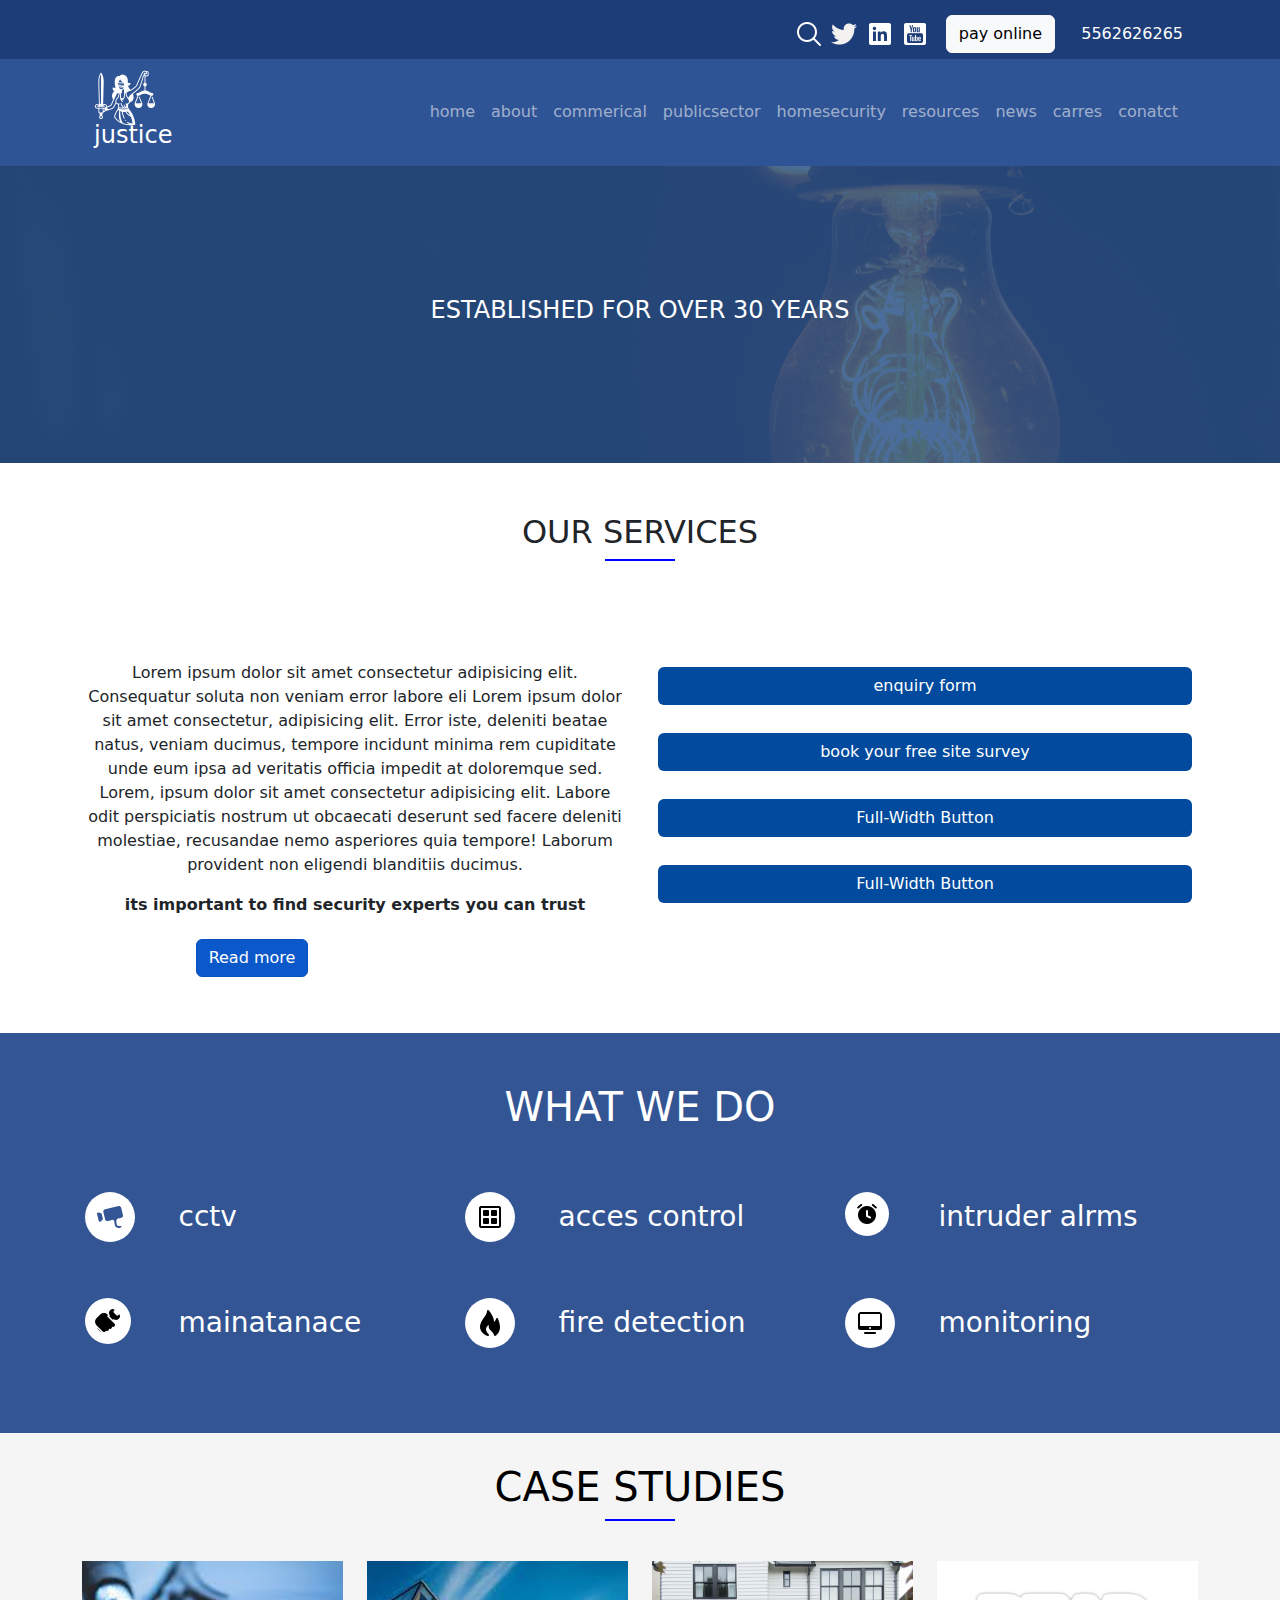
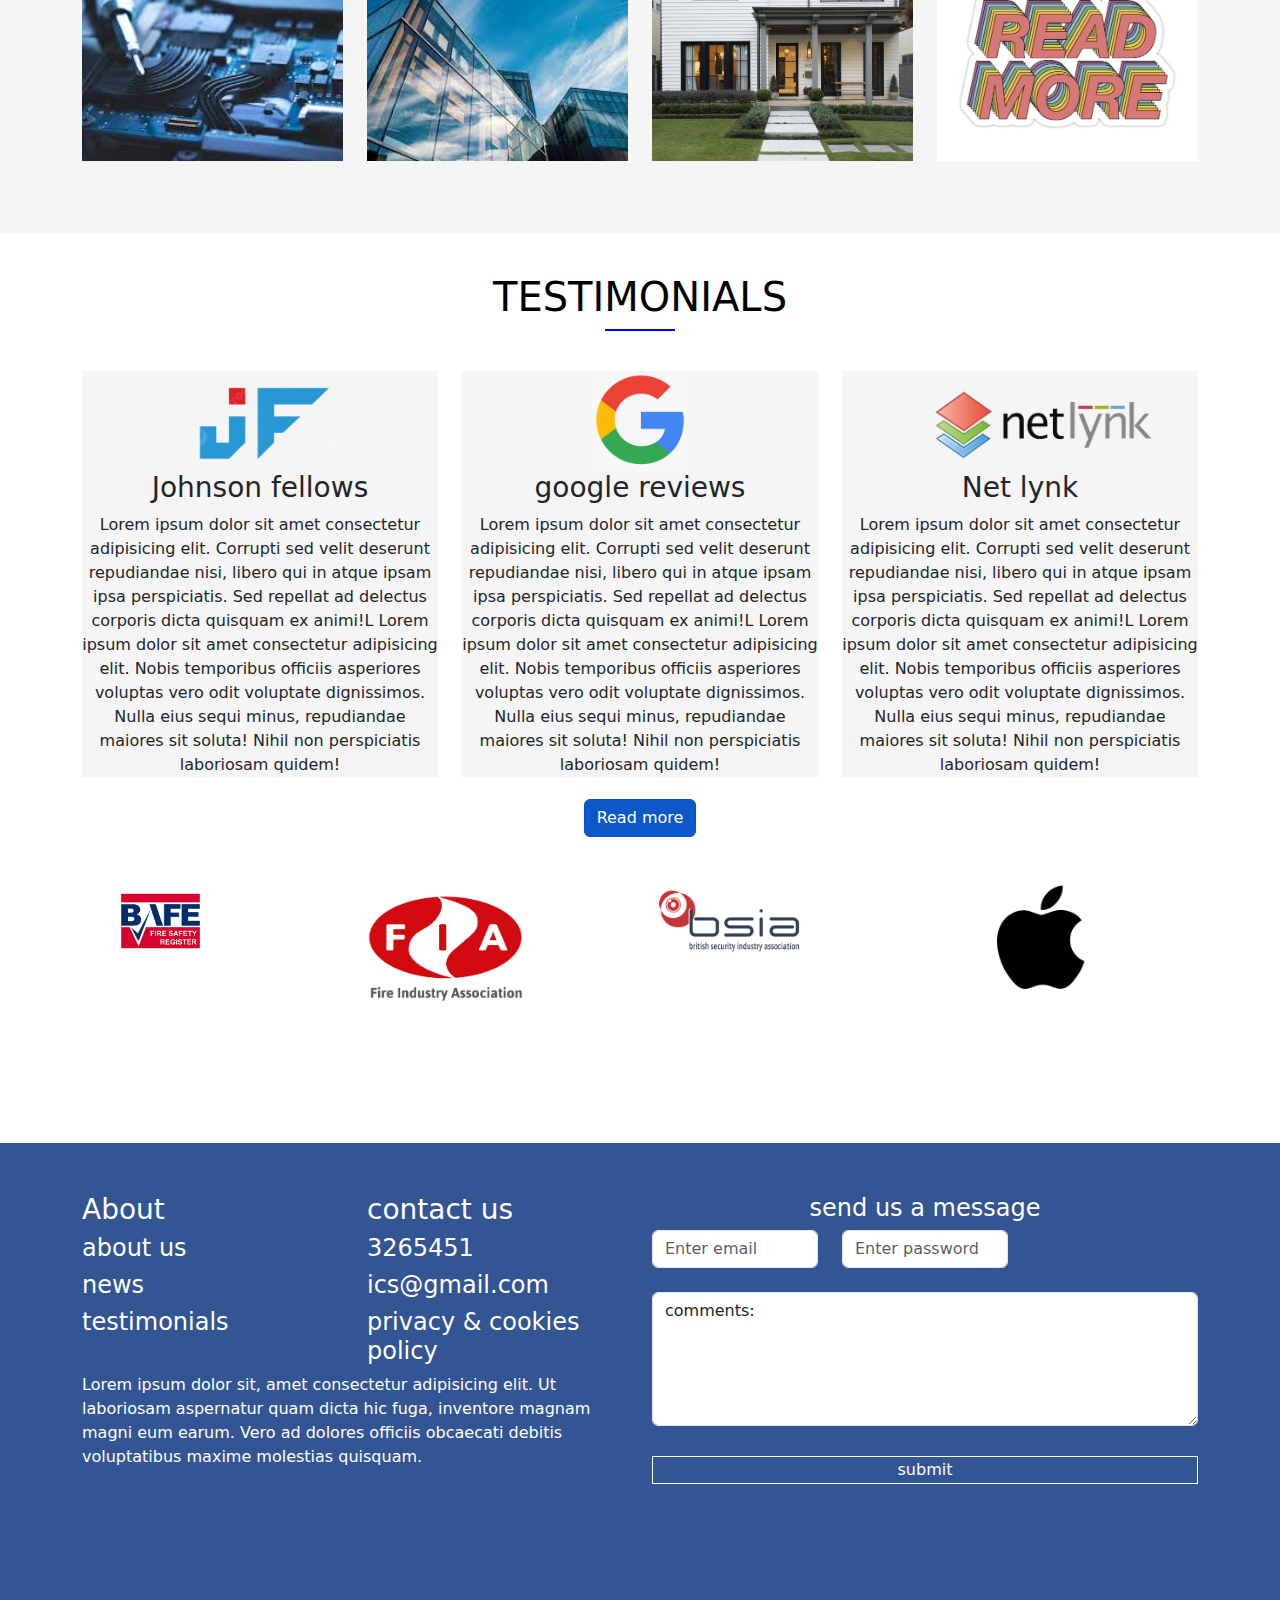
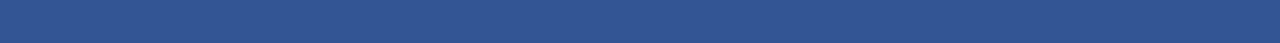
==== index.html @ 85ab4c13 "Update and rename project3.html to index.html" ====
<!DOCTYPE html>
<html>
<head>
    <meta charset='utf-8'>
    <meta http-equiv='X-UA-Compatible' content='IE=edge'>
    <title>Page Title</title>
    <meta name='viewport' content='width=device-width, initial-scale=1'>
    <link rel='stylesheet' type='text/css' media='screen' href='https://cdn.jsdelivr.net/npm/bootstrap@5.3.2/dist/css/bootstrap.min.css'>
    <script src='https://cdn.jsdelivr.net/npm/bootstrap@5.3.2/dist/js/bootstrap.bundle.min.js'></script>
    <link rel="stylesheet" href="project3.css">
    <link rel="stylesheet" href="https://cdn.jsdelivr.net/npm/bootstrap-icons@1.11.1/font/bootstrap-icons.css" integrity="sha384-4LISF5TTJX/fLmGSxO53rV4miRxdg84mZsxmO8Rx5jGtp/LbrixFETvWa5a6sESd" crossorigin="anonymous">
</head>
<body>
    <section class="sec1">
        <div class="container">
            <div class="row">
                <div class="col-sm">
                    <div class="box1">
                        <img src="search.png" alt="" width=""  class="grey">
                        <img src="twiter.png" alt="" width="" class="grey">
                        <img src="in.png" alt="" width="">
                        <img src="icons8-youtube-30.png" alt="" width="" class="grey">
                        <img src="fb.png" alt="" width="" class="grey">

                        <button type="button" class="btn btn-light abc">pay online</button>
                        <span class="sp"><i class="bi bi-telephone"></i>5562626265</span>
                        
                 
                        
                        
                    </div>
                </div>

            </div>
            
        </div>
    </section>

    <section class="sec2 home">
        <div class="container">
          <div class="">
        
        <nav class="navbar navbar-expand-md navbar-dark ">
            <div class="container-fluid ">
             <div class="logo-container">
                <img src="themis.png" alt="">
                <h4 class="sh" >justice</h4>
             </div>
            
              <button class="navbar-toggler" type="button" data-bs-toggle="collapse" data-bs-target="#mynavbar">
                <span class="navbar-toggler-icon"></span>
              </button>
              <div class="collapse navbar-collapse" id="mynavbar">
                <ul class="navbar-nav ms-auto">
                  <li class="nav-item">
                    <a class="nav-link"  href="javascript:void(0)">home</a>
                  </li>
                  <li class="nav-item">
                    <a class="nav-link "  href="javascript:void(0)">about</a>
                  </li>
                  <li class="nav-item">
                    <a class="nav-link " href="javascript:void(0)">commerical</a>
                  </li>
                  <li class="nav-item">
                    <a class="nav-link " href="javascript:void(0)">publicsector</a>
                  </li> <li class="nav-item">
                    <a class="nav-link " href="javascript:void(0)">homesecurity</a>
                  </li> <li class="nav-item">
                    <a class="nav-link " href="javascript:void(0)">resources</a>
                  </li> <li class="nav-item">
                    <a class="nav-link " href="javascript:void(0)">news</a>
                  </li> <li class="nav-item">
                    <a class="nav-link " href="javascript:void(0)">carres</a>
                  </li>
                </li> <li class="nav-item">
                    <a class="nav-link " href="javascript:void(0)">conatct</a>
                  </li>
                
                </ul>
                <form class="d-flex">
                  <!-- <input class="form-control me-2" type="text" placeholder="Search"> -->
                  <!-- <button class="btn btn-primary" type="button">Search</button> -->
                </form>
              </div>
            </div>
          </nav>
        </div>
      </div>

        
          

    </section>

    <section class="sec3">
      <div class="bg_blue">
      <div class="container">
        <div class="col">
          <div class="box2">
          <h4 class="es">
            ESTABLISHED FOR OVER 30 YEARS
          </h4>
        </div>

        </div>
      </div>
    </div>
    </section>

    <section class="sec4">
      <div class="container">
        <div class="row">
          <div class="col">
            <div class="box3">
              <h2 class="our">OUR SERVICES</h2>
              <div class="line"></div>


            </div>
           
          </div>
        </div>
        <div class="row">
          <div class="col-xl-6 col-lg-6 col-sm-12 bg ">
            <p>Lorem ipsum dolor sit amet consectetur adipisicing elit. Consequatur soluta non veniam error labore eli

              Lorem ipsum dolor sit amet consectetur, adipisicing elit. Error iste, deleniti beatae natus, veniam ducimus, tempore incidunt minima rem cupiditate unde eum ipsa ad veritatis officia impedit at doloremque sed. <br>
              Lorem, ipsum dolor sit amet consectetur adipisicing elit. Labore odit perspiciatis nostrum ut obcaecati deserunt sed facere deleniti molestiae, recusandae nemo asperiores quia tempore! Laborum provident non eligendi blanditiis ducimus.
            </p>

            <p> <b>its important to find security experts you can trust</b></p>
            <button type="button" class="btn btn-primary active helo">Read more</button>
          </div>

          <div class="col bg">
            <div class="d-grid gap-3">
              <button type="button" class="btn white btn-block">enquiry form</button>
              <button type="button" class="btn white btn-block">book your free site survey</button>
              <button type="button" class="btn white btn-block">Full-Width Button</button>
              <button type="button" class="btn white btn-block">Full-Width Button</button>
              
            </div>
          </div>
        </div>
      </div>
    </section>

    <section class="sec5">
      <div class="container">
        <div class="row">
          <div class="col">
            <div class="box4">
            <h1>WHAT WE DO</h1>
          </div>
          </div>
        </div>

        <div class="row">
          <div class="col-xl-4 col-lg-6 col-sm-6">
            <div class="box5">
             <div class="row">
              <div class="col-3">
                <img src="icons8-cctv-30.png" alt="" class="icons">
              </div>
              <div class="col-9">
                <h3 class="pt-2 cctv">cctv</h3>
              </div>
             </div>
            </div>
          </div>
          <div class="col-xl-4 col-lg-6 col-sm-6">
            <div class="box6">
            <div class="row">
              <div class="col-3">
                <img src="acces.png" alt="" class="icons">
              
                 
              </div>
              <div class="col-9">
                <h3 class="pt-2 cctv">acces control</h3>

              </div>
            </div>
            </div>
          </div>
          <div class="col-xl-4 col-lg-6 col-sm-6  base ">
            <div class="box7">
              <div class="row">
                <div class="col-3">
                  <img src="aalrm.png" alt="" class="icons">
                </div>
                <div class="col-9">
                  <h3 class="pt-2  cctv">intruder alrms</h3>


                </div>
              </div>
            
              
            </div>
          </div>
        </div>

        <div class="row">
          <div class="col-xl-4 col-lg-6 col-sm-6">
            <div class="box8 ">
             <div class="row">
              <div class="col-3">
                <img src="icons8-maintenance-26.png" alt="" class="icons">
               
              </div>
              <div class="col-9">
                <h3 class="pt-2 cctv">mainatanace</h3>
              </div>
             </div>
            </div>
          </div>
            <div class="col-xl-4 col-lg-6 col-sm-6">
              <div class="box9 ">
                <div class="row">
                  <div class="col-3">
                    <img src="icons8-fire-30.png" alt="" class="icons">
                
                  </div>
                  <div class="col-9">
                    <h3 class="pt-2 cctv">fire detection</h3>
                  </div>
                </div>
              </div>
          </div>
          <div class="col-xl-4 col-lg-6 col-sm-12">
            <div class="box10 ">
              <div class="row">
                <div class="col-3">
                  <img src="monitor.png" alt="" class="icons">
              
                </div>
                <div class="col-9">
                  <h3 class="pt-2 cctv">monitoring</h3>
                </div>
              </div>
            </div>
          </div>
        
        </div>
     
    </section>


    <section class="sec6">
      <div class="container">
        <div class="row">
          <div class="col ">
            <div class="box11">
            <h1>CASE STUDIES</h1>
            <div class="line"></div>
          </div>
          </div>
        </div>

        <div class="row">
          <div class="col-xl-3 col-lg-6 col-sm-12">
           <div class="box12">
            <img src="images (2).jpg" alt="" width="100%" class="image">
           </div>
          </div>
          <div class="col-xl-3 col-lg-6 col-sm-12">
            <div class="box12">
             <img src="dnf.jpg" alt="" width="100%"  class="image">
            </div>
           </div>
           <div class="col-xl-3 col-lg-6 col-sm-12">
            <div class="box12">
             <img src="22b89d71701c1449c656c380b9e772ce.jpg" alt="" width="100%" class="image">
            </div>
           </div>
           <div class="col-xl-3 col-lg-6 col-sm-12">
            <div class="box12">
             <img src="read more.jpg" alt="" width="100%" class="image">
            </div>
           </div>
        </div>
      </div>
    </section>

    <section class="sec7">
      <div class="container">
        <div class="row">
          <div class="col">
            <div class="box13">
              <h1>TESTIMONIALS</h1>
              <div class="line"></div>
            </div>
          </div>
        </div>

        <div class="row">
          <div class="col-xl-4 col-lg-6 col-sm-6">
            <div class="box14">
              <img src="jf.png" alt=""  class="lynk">
              <h3>Johnson fellows</h3>
              <p>Lorem ipsum dolor sit amet consectetur adipisicing elit. Corrupti sed velit deserunt repudiandae nisi, libero qui in atque ipsam ipsa perspiciatis. Sed repellat ad delectus corporis dicta quisquam ex animi!L Lorem ipsum dolor sit amet consectetur adipisicing elit. Nobis temporibus officiis asperiores voluptas vero odit voluptate dignissimos. Nulla eius sequi minus, repudiandae maiores sit soluta! Nihil non perspiciatis laboriosam quidem!</p>
            </div>
          </div>
          <div class="col-xl-4 col-lg-6 col-sm-6">
            <div class="box15">
              <img src="google.png" alt=""  class="lynk">
              <h3>google reviews</h3>
            
              <p>Lorem ipsum dolor sit amet consectetur adipisicing elit. Corrupti sed velit deserunt repudiandae nisi, libero qui in atque ipsam ipsa perspiciatis. Sed repellat ad delectus corporis dicta quisquam ex animi!L Lorem ipsum dolor sit amet consectetur adipisicing elit. Nobis temporibus officiis asperiores voluptas vero odit voluptate dignissimos. Nulla eius sequi minus, repudiandae maiores sit soluta! Nihil non perspiciatis laboriosam quidem!</p>
              
            </div>
          </div>
          <div class="col-xl-4 col-lg-6 col-sm-6">
            <div class="box16">
              <img src="remove.png" alt=""  class="lynk net">
              <h3>Net lynk</h3>
              Lorem ipsum dolor sit amet consectetur adipisicing elit. Corrupti sed velit deserunt repudiandae nisi, libero qui in atque ipsam ipsa perspiciatis. Sed repellat ad delectus corporis dicta quisquam ex animi!L Lorem ipsum dolor sit amet consectetur adipisicing elit. Nobis temporibus officiis asperiores voluptas vero odit voluptate dignissimos. Nulla eius sequi minus, repudiandae maiores sit soluta! Nihil non perspiciatis laboriosam quidem!</p>
              
            </div>
          </div>
        </div>

        <div class="row">
          <div class="col">
            <div class="box17">
            <a href=""><button type="button" class="btn btn-primary active ">Read more</button></a>
          </div>
          
          </div>
        </div>
      </div>
    </section>

    <section class="sec8">
      <div class="container">
        <div class="row">
          <div class="col-xl-3 col-lg-6 col-sm-12">
            <div class="box18">
            <img src="BAFE-image-lg.png" alt="" width="100%" class="bgm">
          </div>
          </div>
          <div class="col-xl-3 col-lg-6 col-sm-12">
            <div class="box18">
            <img src="FIA_Logo_.jpg" alt="" width="80%" class="fia">
          </div>
          </div>
      
          <div class="col-xl-3 col-lg-6 col-sm-12">
            <div class="box18">
            <img src="bsia.png" alt="" width="100%" class="bgm">
          </div>
          </div>

          <div class="col-xl-3 col-lg-6 col-sm-12">
            <div class="box18">
            <img src="Apple-Logo.png" alt="" width="80%" class="app">
          </div>
          </div>
          </div>
          </div>
          </div>
        </div>
      </div>
    </section>

    <section class="sec9">
      <div class="container">
        <div class="row">
          <div class="col-xl-6">
            <div class="row">
              <div class="col-xl-6 col-lg-6 col-sm-12">
                <div class="box19">
                  <h3>About</h3>
                  <h4>about us </h4>
                  <h4>news</h4>
                  <h4>testimonials</h4>
                </div>
              </div>
    
              <div class="col-xl-6 col-lg-6 col-sm-12">
                <div class="box19">
                  <div class="row">
                  <h3>contact us</h3>
                  <h4>3265451</h4>
                  <h4>ics@gmail.com</h4>
                  <h4>privacy & cookies policy</h4>
                </div>
                </div>
              </div>
            </div>
            <div class="row">
              <div class="col">
                <p class="para">Lorem ipsum dolor sit, amet consectetur adipisicing elit. Ut laboriosam aspernatur quam dicta hic fuga, inventore magnam magni eum earum. Vero ad dolores officiis obcaecati debitis voluptatibus maxime molestias quisquam.</p>
              </div>
            </div>
          </div>
          <div class="col-xl-6 col-lg-6 col-sm-12 inbox2">
            <div class="inbox1">
            <h4 class="send">send us a message</h4>
            <form>
              <div class="row">
                <div class="col-xl-4 col-lg-6 col-sm-12">
                  <input type="text" class="form-control" placeholder="Enter email" name="email">
                </div>
                <div class="col-xl-4 col-lg-6 col-sm-12 pass">
                  <input type="password" class="form-control" placeholder="Enter password" name="pswd">
            
              </div>
            </form>
          </div>
       
            
            <div class="inbox">
              <label for="comment"></label>
              <textarea class="form-control" rows="5" id="comment" name="text">comments:</textarea>        
            
            <!-- <img src="robot.avif" alt="" class="robot"> -->
            <div>
              <input type="submit" value="submit" class="w-100 sub" >
            
          </div>
        </div>
  
          
        </div>
        
      </div>
    </div>
    </section>
</body>
</html>
---- project3.css ----
.sec1{
    background-color: #1d3d78;
    /* height: 60px; */
}


 .box1{
    text-align: right;
    margin-top: 9px;
    
 }
 .es:hover{
    color:lightsalmon;
 }
 .es{
    transition: 1s;
 }
 .grey:hover{
    color: grey;
 }
 .grey{
    transition: 1s;
 }


.text{
    text-decoration: none;
}


.sp{
    color: white;
    padding: 15px;
    text-align: 15px;
}
.abc{
    margin-left: 10px;
}
.light{
    background-color: aqua;
    
}
.home{
    background-color:#2f5495;
}
.white{
    background-color: #014a9e;
    color: white;
}
.sh{
    color: white;
    margin-top: -8px;
}
.sec3{
    background-image: url("pexels-daniel-reche-718241-1556704.jpg");
    background-size: cover;
    background-position: 100%;
    /* opacity: 0.6; */
}
.bg_blue{
    background-color: #2b538cd8;
    /* height: 300px; */

}

.box2{
    color: white;
    text-align: center;
    padding: 130px 0px; 
}
.box3{
    text-align: center;
    /* margin-top: 30px; */
    
    
 
    
    
}

.bg{
    margin-top: 100px;
}

.btn{
    margin: 6px;
}

.helo{
    margin-left: -200px;
    /* width: 25%; */
    
}

.sec5{
    background-color: #335594;
    min-height: 400px;
}
.box4{
    color: white;
    text-align: center;
    margin-top: 50px;
    font-size: bold;
}


.sec4{
    text-align: center;
    padding: 50px;
}
.our{
    
    
}
.line{
    width: 70px;
    height: 2px;
    margin: auto;
    
    background-color:blue;
}
.icons{
    background-color: white;
    padding: 10px;
    border-radius: 50%;
    /* margin-top: 50px; */
    
}

.box5{

    padding: 3px;
    color: white;
    margin-top: 50px;
    
  
}

.cctv:hover{
    color:rgb(8, 251, 28);
    /* background-color: orangered; */
}
.cctv{
    transition: .5s;
}
.box6{
    padding: 3px;
    color: white;
    margin-top: 50px;
    /* width: 50px; */
  
}
.box7{
    padding: 3px;
    color: white;
    margin-top: 50px;
    
}


.box8{
    padding: 3px;
    color: white;
    margin-top: 50px;
    
    
}

.box9{
    padding: 3px;
    color: white;
    margin-top: 50px;
    
    
}
.box10{
    padding: 3px;
    color: white;
    margin-top: 50px;
    
    
    
}
.sec6{
    background-color: #f5f5f5;
    min-height: 400px;
}

.box11{
    color: black;
    text-align: center;
    margin-top: 30px;
}
.box12{
   
    margin-top: 40px;
    height: 100%;

}

.box13{
    color: black;
    text-align: center;
    margin-top: 40px;
}
.sec7{
    min-height: 600px;

}
.box14,.box15,.box16{
    background-color: whitesmoke;
    text-align: center;
    margin-top: 40px;
    width: 100%;


}
.image{
    height: 200px;
    /* padding: 50px; */

    object-fit: cover;
}

.box17{
width: 100%;
text-align: center;


}
.sec8{
    /* background-color: whitesmoke; */
    min-height: 300px;
}
.box18{
    /* object-fit: cover; */
    width: 100%;
}
.bgm{
    /* object-fit: cover; */
    /* height: 250px; */
    /* padding: 30px; */
    /* margin: auto; */
    width: 60%;
    /* margin-top: 50px; */
    
}

.fia{
    width: 60%;
    margin-top: 50px;
}
.app{
    margin-top: 35px;
}

.sec9{
    background-color:#335594 ;
    min-height: 500px;
}
.box19{
    /* margin: 10px; */
    margin-top: 50px;
    color: white;
}
.box20{
    color: white;
    
    width: 100%;
    margin-left: -900px;
    margin-top: -80px;
    
  

}
.para{
    color: white;
}

.lynk{
    height: 100px;
}
.send{
    color: white;
    margin-top: 50px;
}
.sub{
    background-color: transparent;
    border: 1px solid white;
    margin-top: 30px;
    color: white;
}

.robot{
    width: 400px;
    /* object-fit: cover; */
    min-height: 50px;
    /* padding: 20PX; */
}


@media(max-width:1199px){
    .box7{
        /* margin-left: 180px; */
        /* width: 100%; */
    }
    .box10{
        /* margin-left: 180px; */
        /* width: 100%; */
        
    }
    .inbox{
    
        width: 100%;
     }
     .box19{
         text-align: center;
     }
    }  
    .inbox2{
        text-align: center;
        margin: auto;
    } 

@media(max-width:575px){
    .box1{
        text-align: center;
       
        
     }
     .box2{
        padding: 130 0px;
     }

    .box18{
        text-align: center;
    }
    
   .pass{
    margin-top: 10px;
   }

}

@media(max-width:796px){
    .net{
        height: auto;
        width: 70%;
    }
}

@media(max-width:1199px){
    .box18{
        text-align: center;
        margin: auto;
    }
}
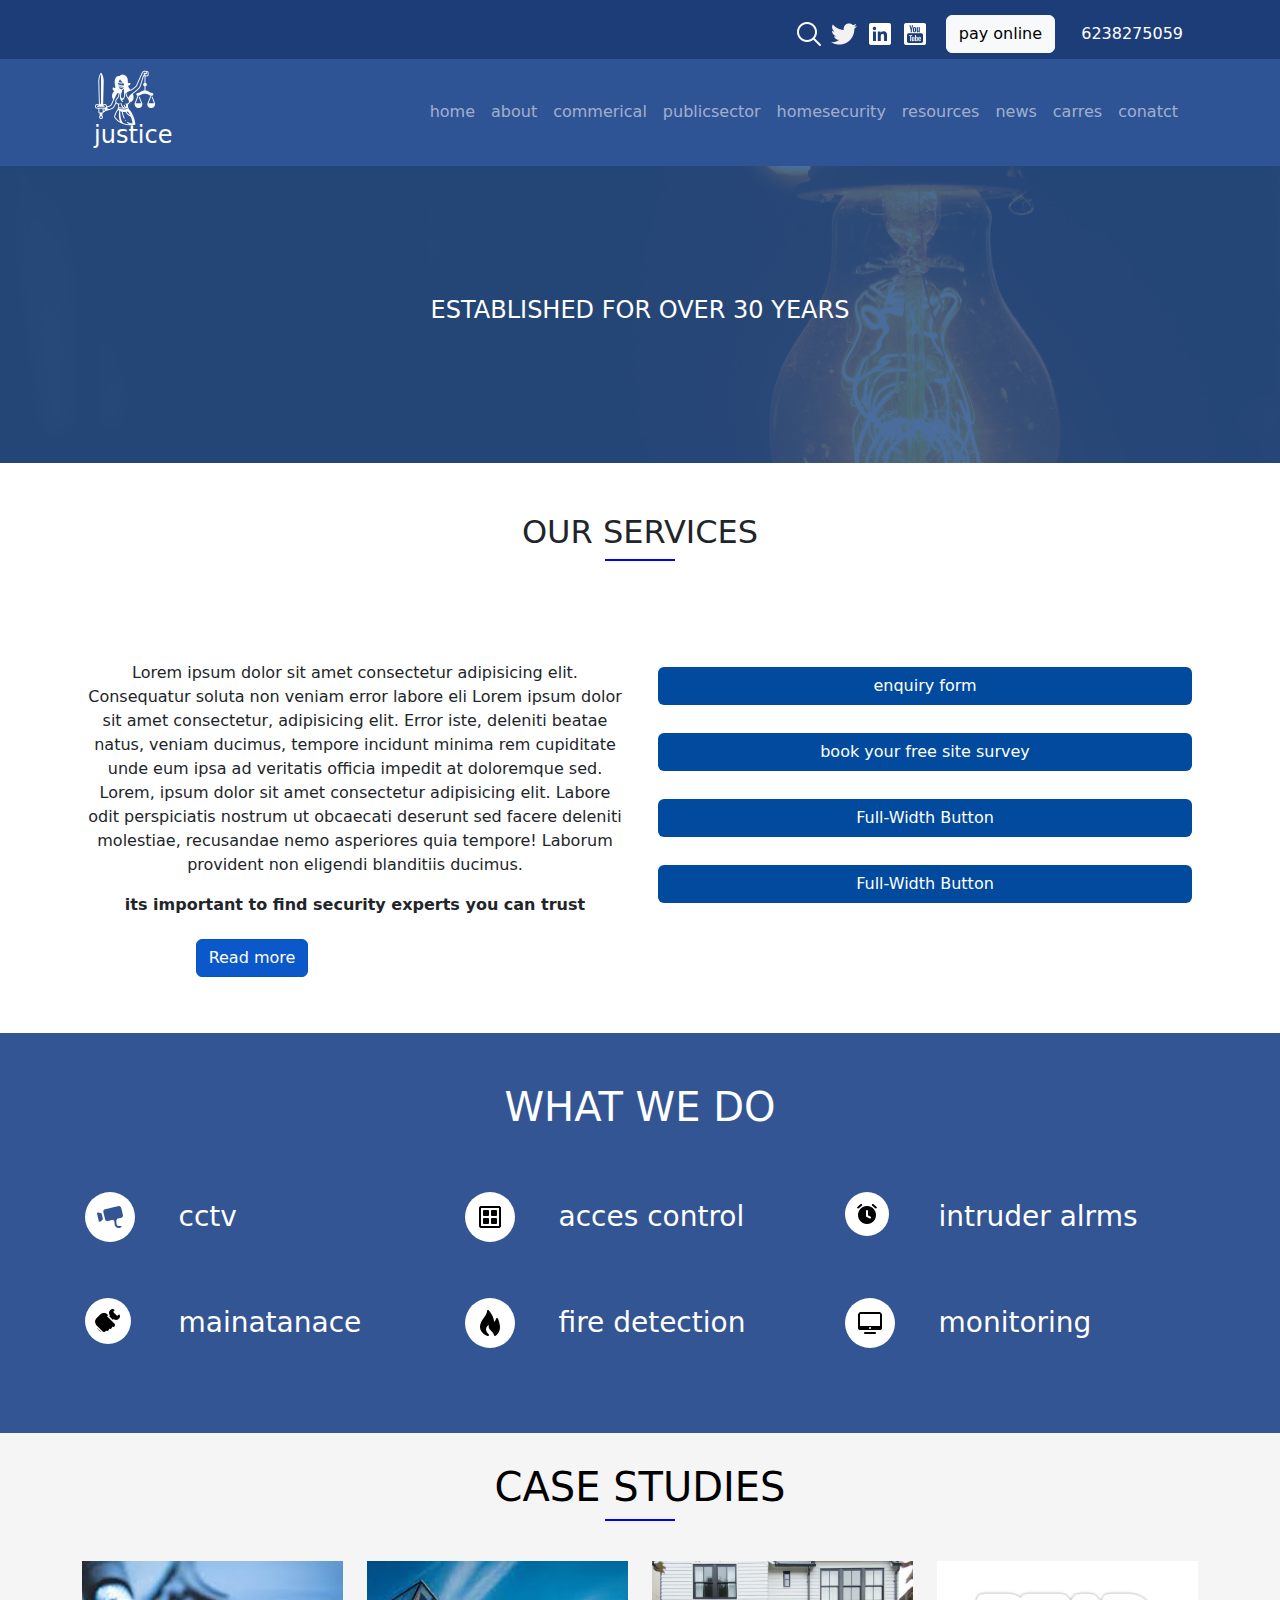
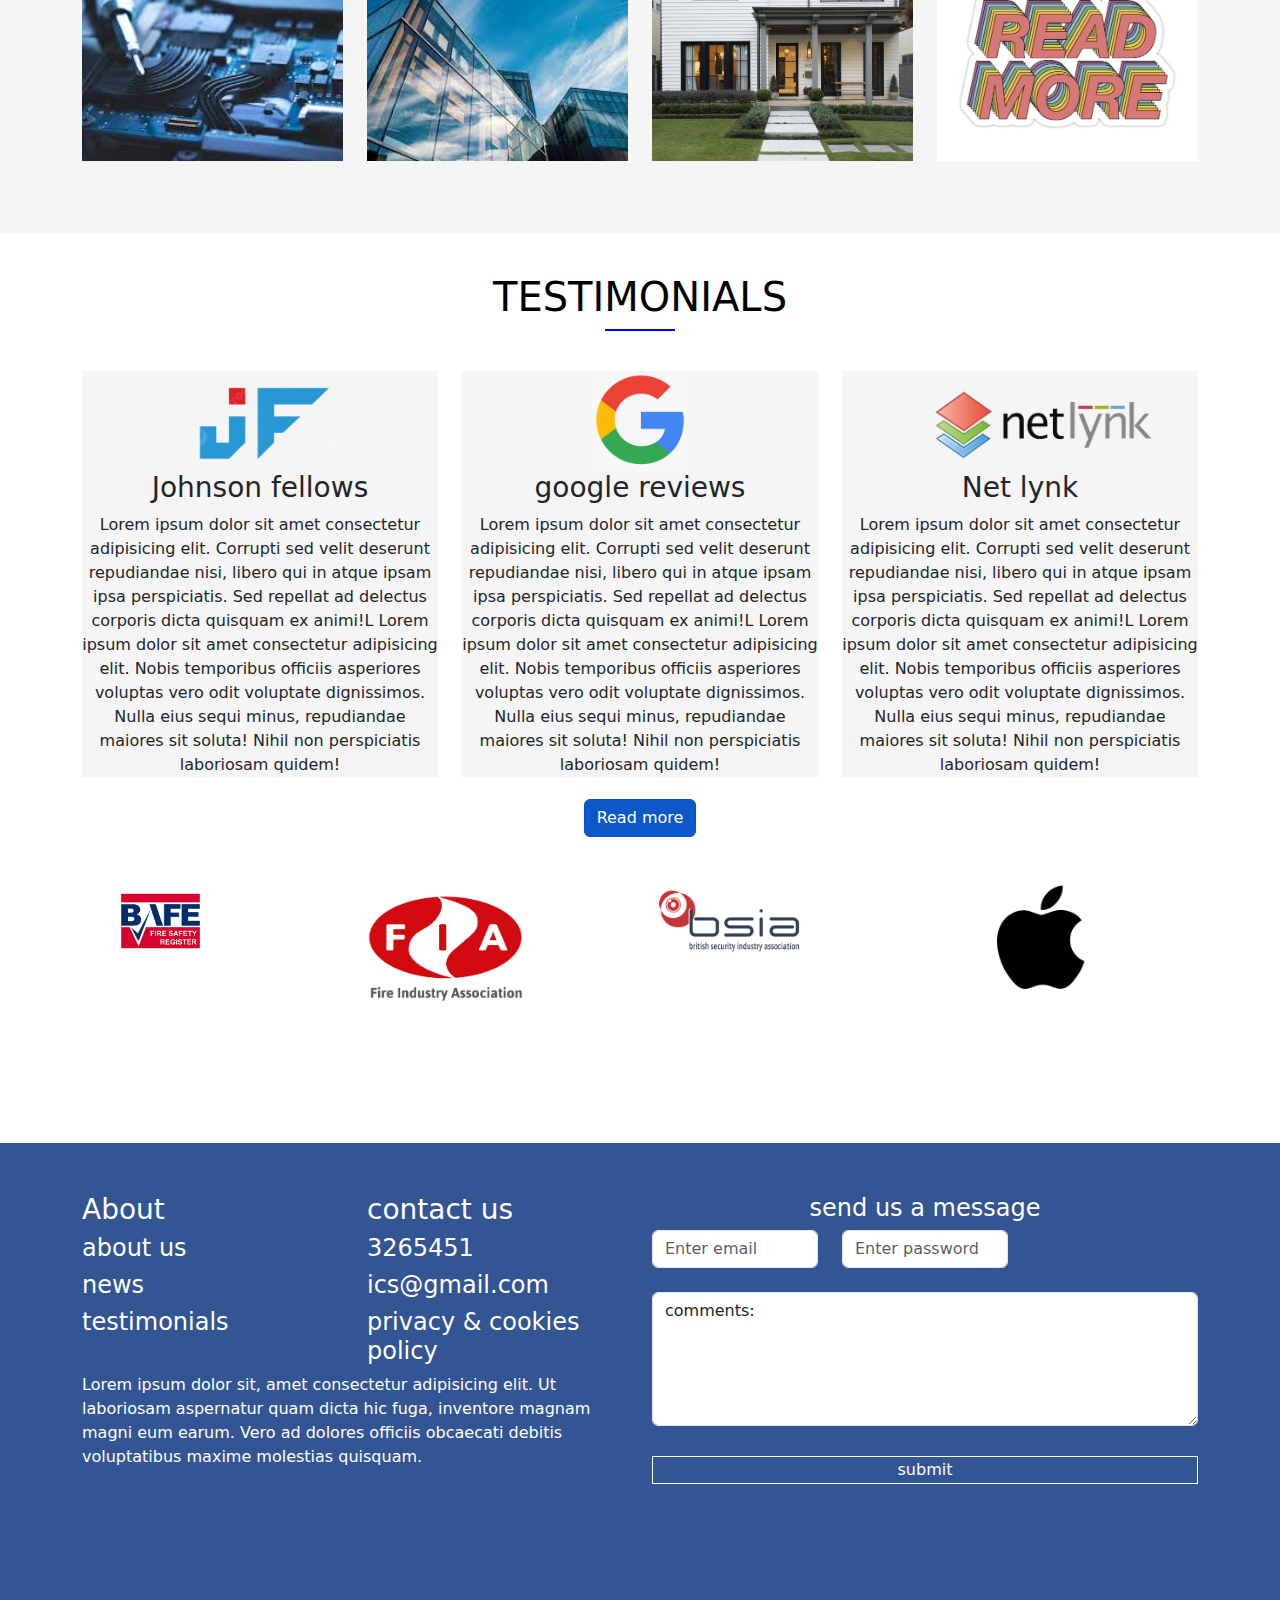
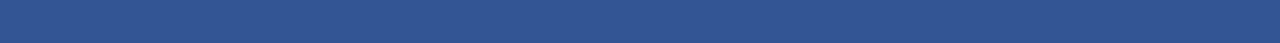
==== commit afbfd365: "Add files via upload" ====
--- a/index.html
+++ b/index.html
@@ -23,7 +23,7 @@
                         <img src="fb.png" alt="" width="" class="grey">
 
                         <button type="button" class="btn btn-light abc">pay online</button>
-                        <span class="sp"><i class="bi bi-telephone"></i>5562626265</span>
+                        <span class="sp"><i class="bi bi-telephone"></i>6238275059</span>
                         
                  
                         
@@ -429,4 +429,4 @@
     </div>
     </section>
 </body>
-</html>
+</html>--- a/project3.css
+++ b/project3.css
@@ -67,7 +67,11 @@
     color: white;
     text-align: center;
     padding: 130px 0px; 
-}
+    /* position: absolute; */
+    /* animation-name: hello; */
+}
+
+
 .box3{
     text-align: center;
     /* margin-top: 30px; */
@@ -321,13 +325,24 @@
         text-align: center;
         margin: auto;
     } 
+   
 
 @media(max-width:575px){
     .box1{
         text-align: center;
+        
        
         
      }
+.sp{
+    display: block;
+}
+.sp .bi{
+  
+    margin-right: 5px;
+}
+ 
+    
      .box2{
         padding: 130 0px;
      }
@@ -338,6 +353,11 @@
     
    .pass{
     margin-top: 10px;
+   }
+
+   .sec9{
+    max-width: 100%;
+    height: 900px;
    }
 
 }
